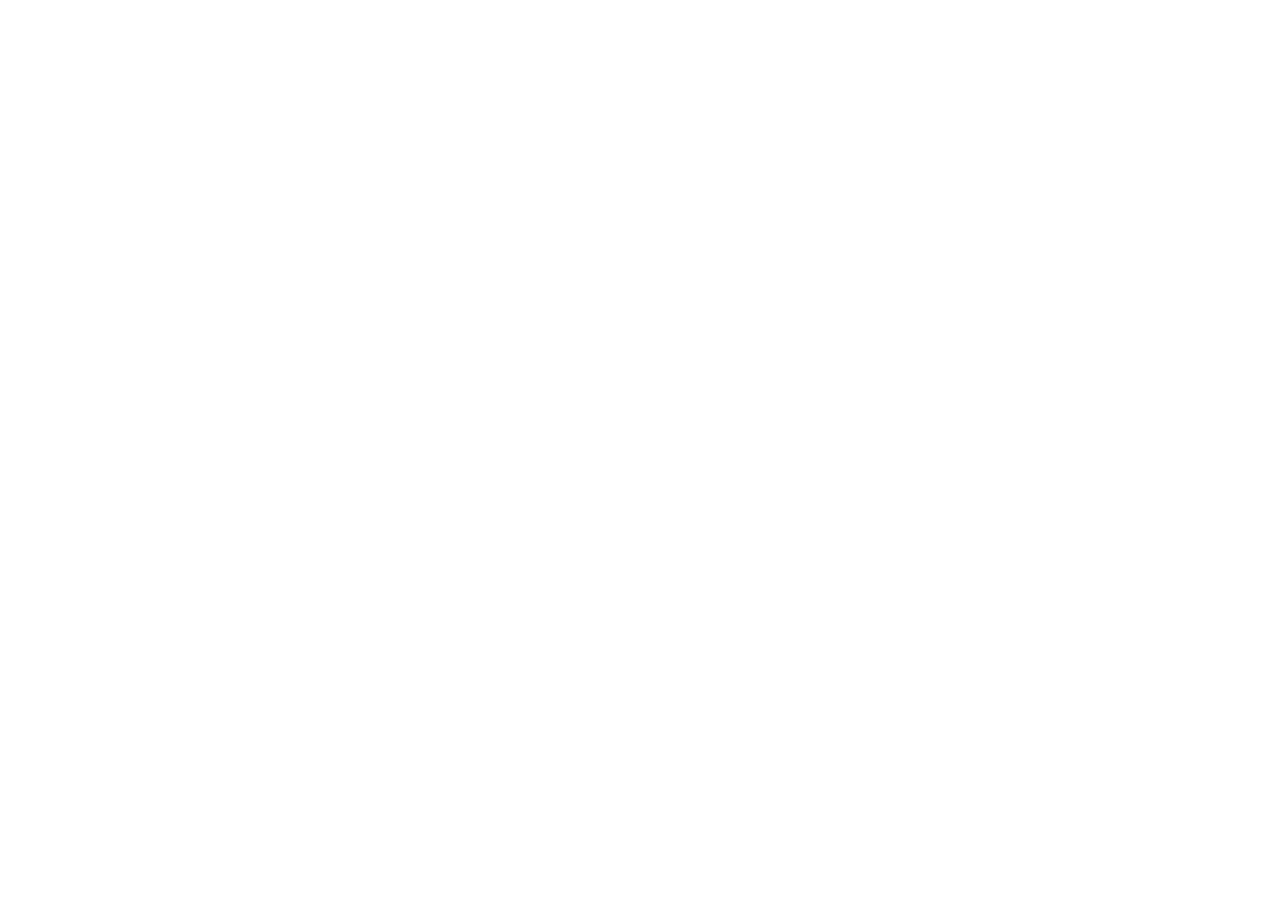
==== threejs-plot/index.html @ 8cbe39d4 "need to get ThreeJS plot working" ====
<!DOCTYPE html>
<html lang="en">
<head>
  <meta charset="UTF-8">
  <meta name="viewport" content="width=device-width, initial-scale=1.0">
  <title>ThreeJS Plot Viewer</title>
  <script src="./scripts/three.js"></script>
  <script src="./scripts/OrbitControls.js"></script>
  <script src="./scripts/three.module.js"></script>
  <script src="./scripts/ConvexHull.js"></script>
  <script src="./scripts/ConvexGeometry.js"></script>
  <script src="./scripts/GetCoordinates.js"></script>
  <script src="./scripts/utils.js"></script>
</head>
<body>
  <canvas id="plot"></canvas>
  <script src="./socket.js"></script>
  <script src="./plot.js"></script>
</body>
</html>
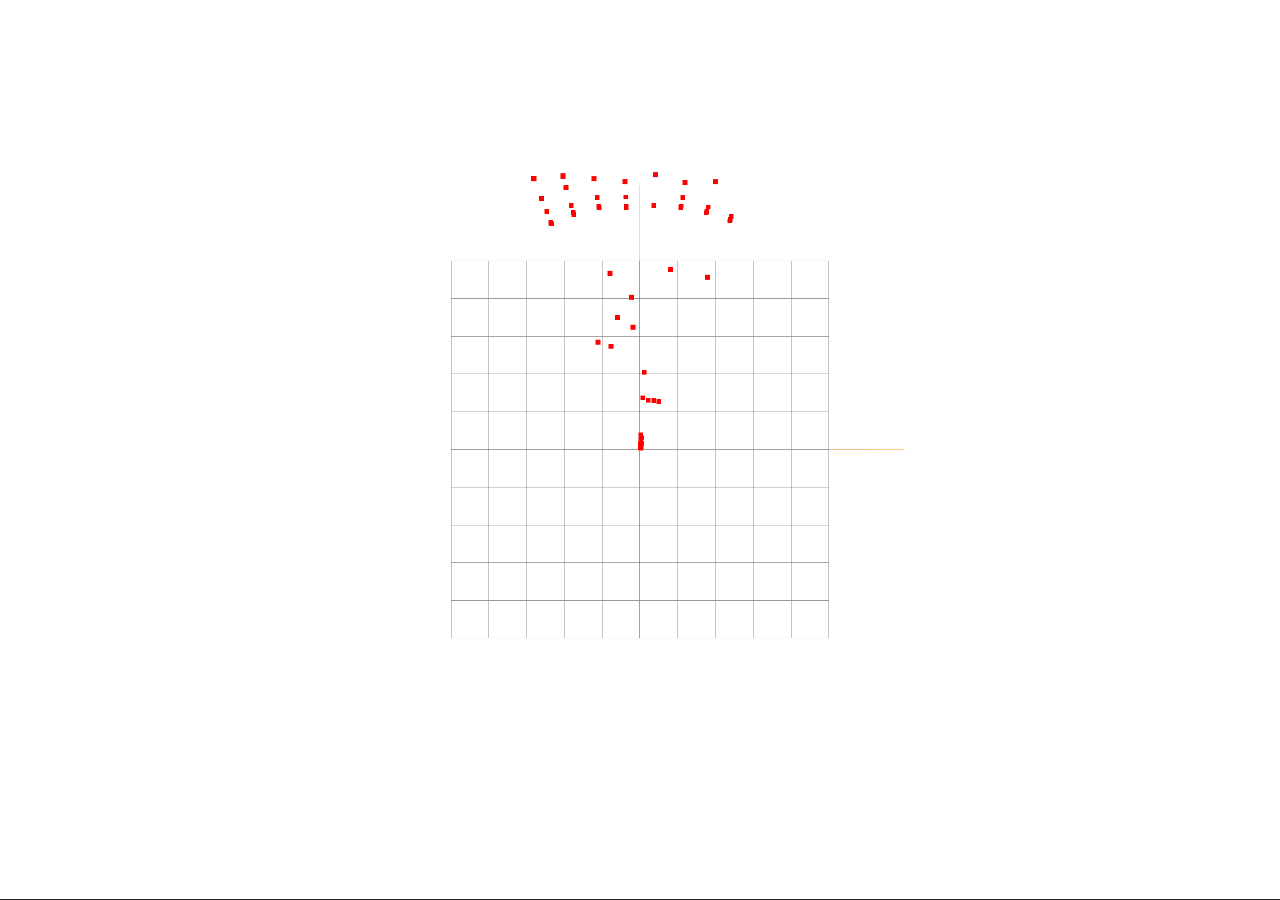
==== commit b16de363: "points plotted but not sure if right" ====
--- a/threejs-plot/index.html
+++ b/threejs-plot/index.html
@@ -4,6 +4,8 @@
   <meta charset="UTF-8">
   <meta name="viewport" content="width=device-width, initial-scale=1.0">
   <title>ThreeJS Plot Viewer</title>
+  <link rel="stylesheet" href="./css-reset.css">
+  <link rel="stylesheet" href="./index.css">
   <script src="./scripts/three.js"></script>
   <script src="./scripts/OrbitControls.js"></script>
   <script src="./scripts/three.module.js"></script>
@@ -13,7 +15,9 @@
   <script src="./scripts/utils.js"></script>
 </head>
 <body>
-  <canvas id="plot"></canvas>
+  <div class="app">
+    <canvas id="plot"></canvas>
+  </div>
   <script src="./socket.js"></script>
   <script src="./plot.js"></script>
 </body>
--- a/threejs-plot/index.css
+++ b/threejs-plot/index.css
@@ -0,0 +1,26 @@
+body {
+  width: 100vw;
+  height: 100vh;
+}
+
+* {
+  box-sizing: border-box;
+}
+
+.app {
+  display: flex;
+  align-items: center;
+  justify-content: center;
+  width: 100%;
+  height: 100%;
+}
+
+canvas {
+  position: absolute;
+  top: 0;
+  left: 0;
+  width: 100%;
+  height: 100%;
+  display: block;
+  border-bottom: 1px solid #282828;
+}
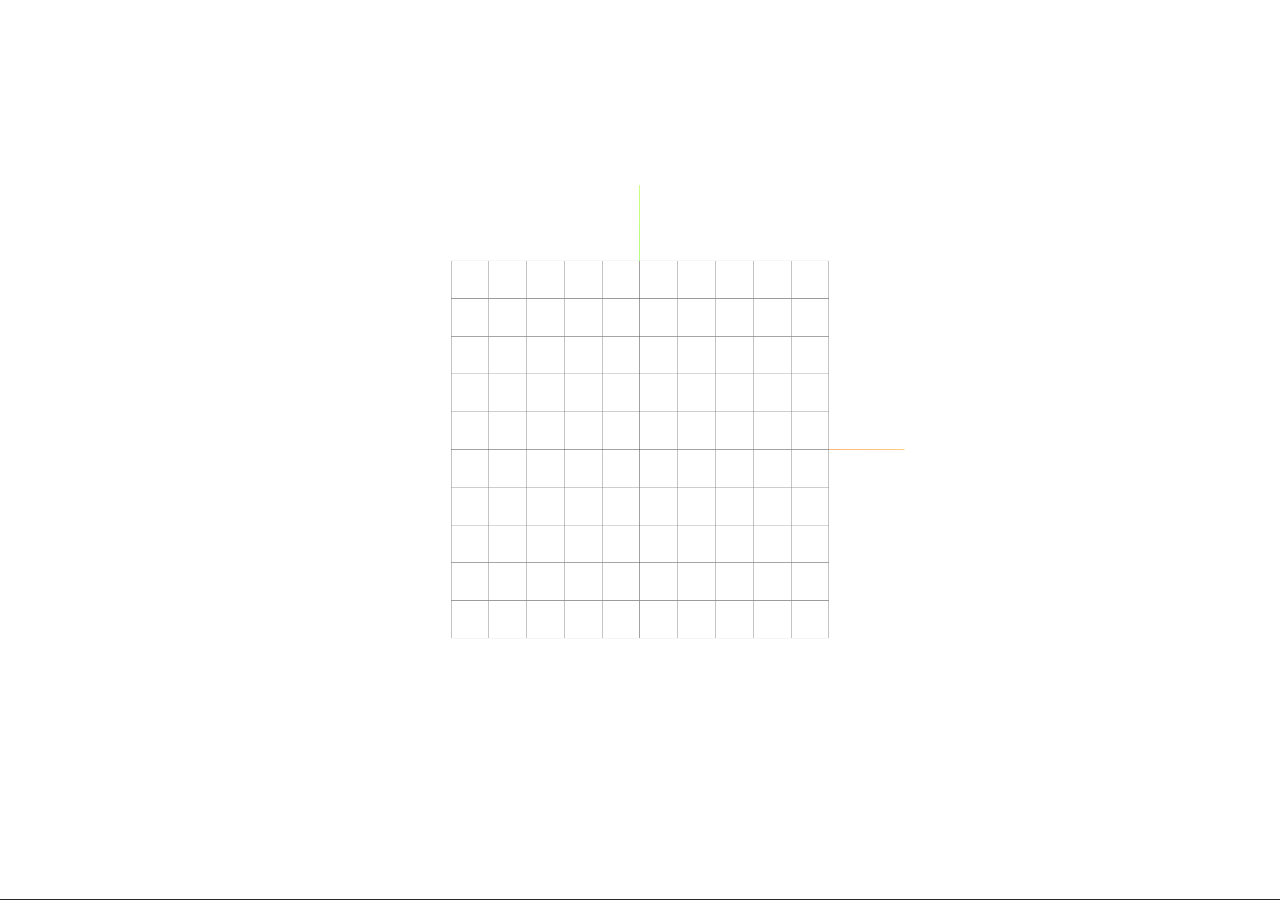
==== commit c6d6f280: "plotting real time" ====
--- a/threejs-plot/index.html
+++ b/threejs-plot/index.html
@@ -18,7 +18,7 @@
   <div class="app">
     <canvas id="plot"></canvas>
   </div>
+  <script src="./plot.js"></script>
   <script src="./socket.js"></script>
-  <script src="./plot.js"></script>
 </body>
 </html>
